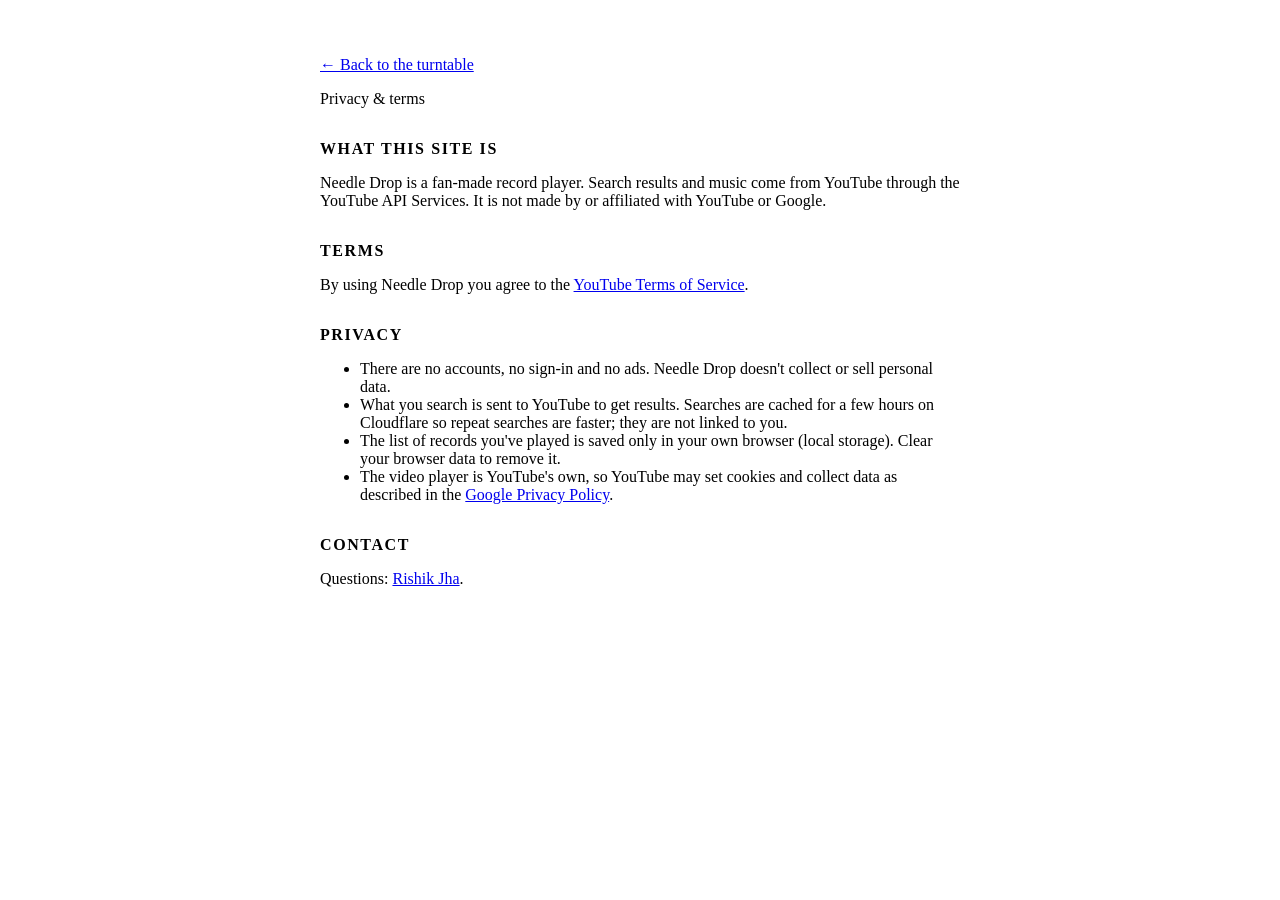
==== public/privacy.html @ 61d54f98 "Needle Drop: retro record player for YouTube Co-Authored-By: Claude Opus 5.5 <noreply@anthropic.com>" ====
<!doctype html>
<html lang="en">
<head>
  <meta charset="utf-8">
  <meta name="viewport" content="width=device-width, initial-scale=1">
  <title>Privacy &amp; terms · Needle Drop</title>
  <link rel="stylesheet" href="/styles.css">
  <style>
    /* Plain reading page. Figma: a single text frame, 640px wide. */
    .page { max-width: 640px; margin: 0 auto; padding: 2rem 1.25rem 4rem; }
    .page h1 { font: 400 2.2rem/1.1 var(--display); color: var(--rust); text-shadow: 2px 2px 0 var(--mustard); }
    .page h2 { font-size: 1rem; text-transform: uppercase; letter-spacing: .1em; margin-top: 2rem; }
  </style>
</head>
<body>
  <main class="page">
    <p><a href="/">← Back to the turntable</a></p>
    <h1>Privacy &amp; terms</h1>

    <h2>What this site is</h2>
    <p>Needle Drop is a fan-made record player. Search results and music come from YouTube through the YouTube API Services. It is not made by or affiliated with YouTube or Google.</p>

    <h2>Terms</h2>
    <p>By using Needle Drop you agree to the <a href="https://www.youtube.com/t/terms" target="_blank" rel="noopener">YouTube Terms of Service</a>.</p>

    <h2>Privacy</h2>
    <ul>
      <li>There are no accounts, no sign-in and no ads. Needle Drop doesn't collect or sell personal data.</li>
      <li>What you search is sent to YouTube to get results. Searches are cached for a few hours on Cloudflare so repeat searches are faster; they are not linked to you.</li>
      <li>The list of records you've played is saved only in your own browser (local storage). Clear your browser data to remove it.</li>
      <li>The video player is YouTube's own, so YouTube may set cookies and collect data as described in the <a href="https://policies.google.com/privacy" target="_blank" rel="noopener">Google Privacy Policy</a>.</li>
    </ul>

    <h2>Contact</h2>
    <p>Questions: <a href="https://rishik-jha.rishikrkjha.workers.dev" target="_blank" rel="noopener">Rishik Jha</a>.</p>
  </main>
</body>
</html>
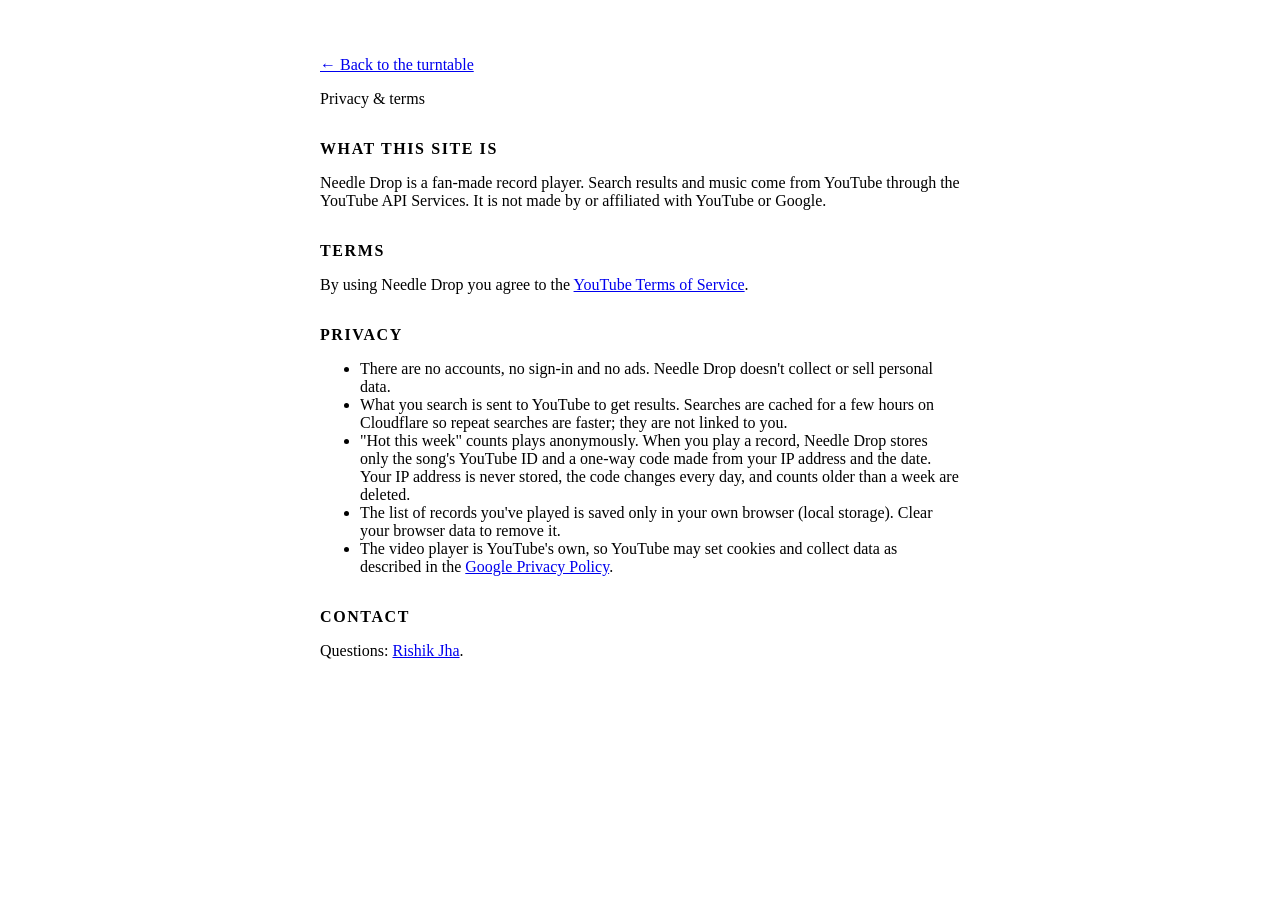
==== commit 17cf04bb: "Hot this week (shared, anonymous play counts); phone: turntable first, TV moves up once music plays;" ====
--- a/public/privacy.html
+++ b/public/privacy.html
@@ -27,6 +27,7 @@
     <ul>
       <li>There are no accounts, no sign-in and no ads. Needle Drop doesn't collect or sell personal data.</li>
       <li>What you search is sent to YouTube to get results. Searches are cached for a few hours on Cloudflare so repeat searches are faster; they are not linked to you.</li>
+      <li>"Hot this week" counts plays anonymously. When you play a record, Needle Drop stores only the song's YouTube ID and a one-way code made from your IP address and the date. Your IP address is never stored, the code changes every day, and counts older than a week are deleted.</li>
       <li>The list of records you've played is saved only in your own browser (local storage). Clear your browser data to remove it.</li>
       <li>The video player is YouTube's own, so YouTube may set cookies and collect data as described in the <a href="https://policies.google.com/privacy" target="_blank" rel="noopener">Google Privacy Policy</a>.</li>
     </ul>
